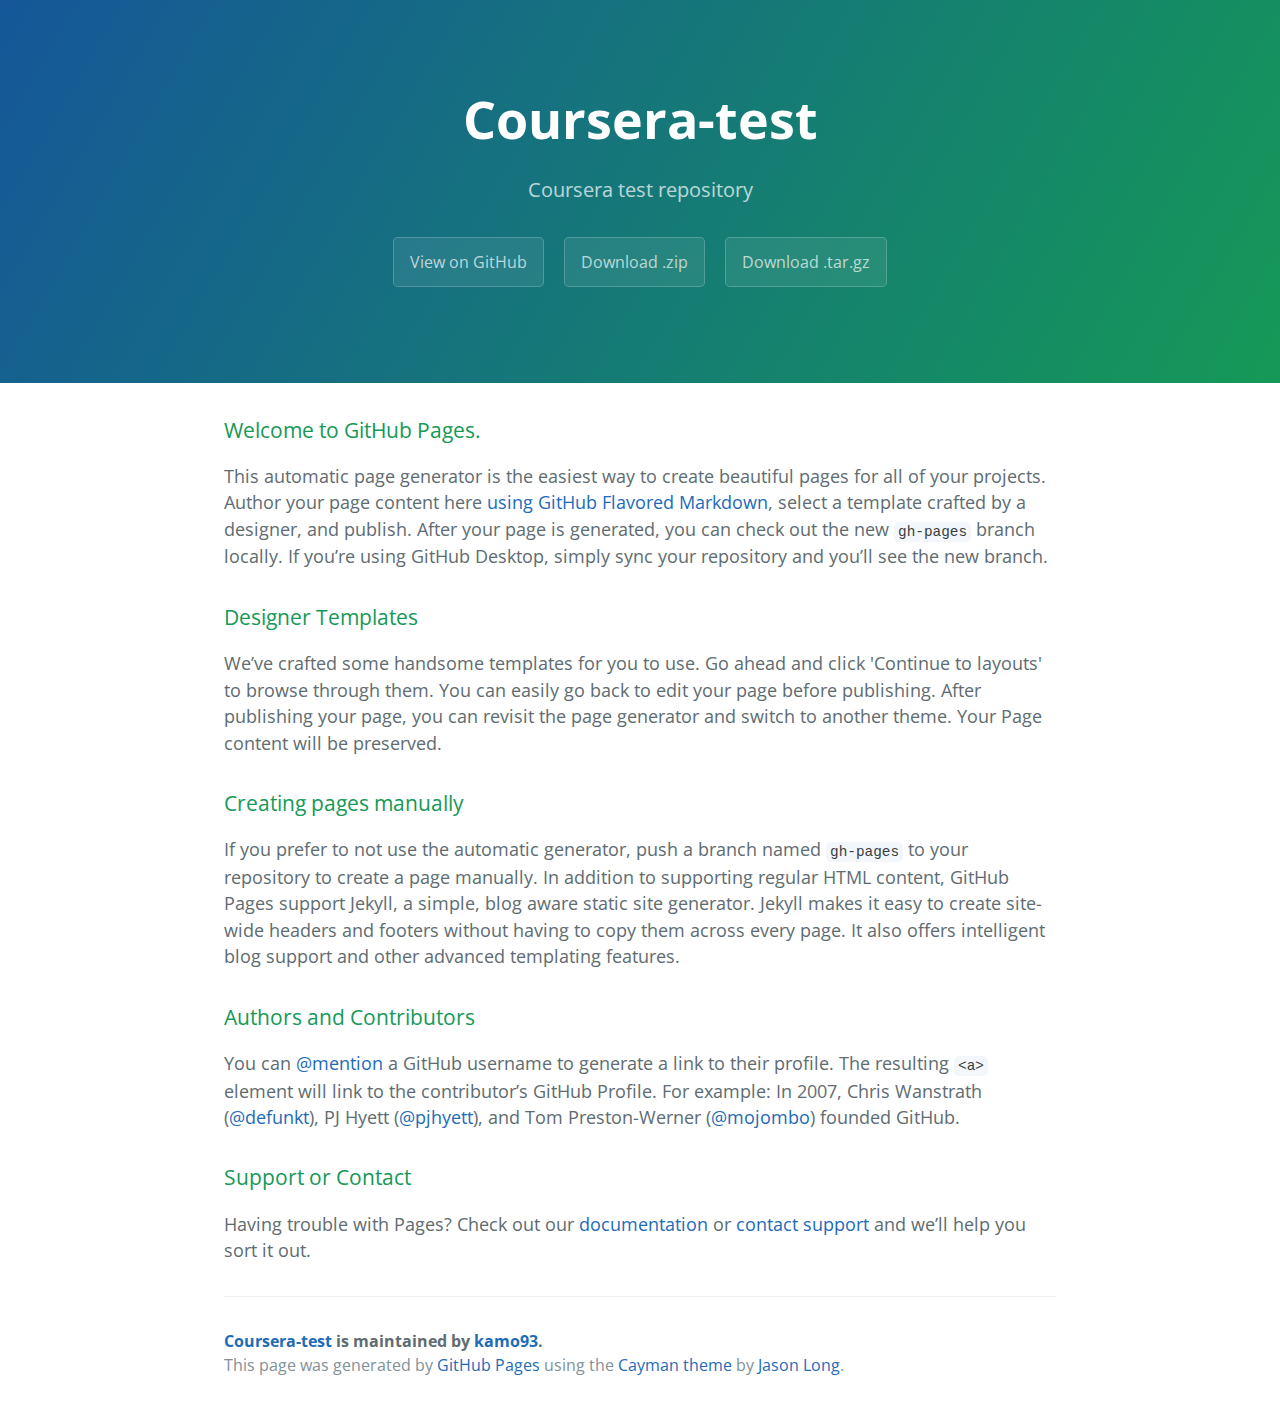
==== index.html @ c23e83e0 "Create gh-pages branch via GitHub" ====
<!DOCTYPE html>
<html lang="en-us">
  <head>
    <meta charset="UTF-8">
    <title>Coursera-test by kamo93</title>
    <meta name="viewport" content="width=device-width, initial-scale=1">
    <link rel="stylesheet" type="text/css" href="stylesheets/normalize.css" media="screen">
    <link href='https://fonts.googleapis.com/css?family=Open+Sans:400,700' rel='stylesheet' type='text/css'>
    <link rel="stylesheet" type="text/css" href="stylesheets/stylesheet.css" media="screen">
    <link rel="stylesheet" type="text/css" href="stylesheets/github-light.css" media="screen">
  </head>
  <body>
    <section class="page-header">
      <h1 class="project-name">Coursera-test</h1>
      <h2 class="project-tagline">Coursera test repository</h2>
      <a href="https://github.com/kamo93/coursera-test" class="btn">View on GitHub</a>
      <a href="https://github.com/kamo93/coursera-test/zipball/master" class="btn">Download .zip</a>
      <a href="https://github.com/kamo93/coursera-test/tarball/master" class="btn">Download .tar.gz</a>
    </section>

    <section class="main-content">
      <h3>
<a id="welcome-to-github-pages" class="anchor" href="#welcome-to-github-pages" aria-hidden="true"><span aria-hidden="true" class="octicon octicon-link"></span></a>Welcome to GitHub Pages.</h3>

<p>This automatic page generator is the easiest way to create beautiful pages for all of your projects. Author your page content here <a href="https://guides.github.com/features/mastering-markdown/">using GitHub Flavored Markdown</a>, select a template crafted by a designer, and publish. After your page is generated, you can check out the new <code>gh-pages</code> branch locally. If you’re using GitHub Desktop, simply sync your repository and you’ll see the new branch.</p>

<h3>
<a id="designer-templates" class="anchor" href="#designer-templates" aria-hidden="true"><span aria-hidden="true" class="octicon octicon-link"></span></a>Designer Templates</h3>

<p>We’ve crafted some handsome templates for you to use. Go ahead and click 'Continue to layouts' to browse through them. You can easily go back to edit your page before publishing. After publishing your page, you can revisit the page generator and switch to another theme. Your Page content will be preserved.</p>

<h3>
<a id="creating-pages-manually" class="anchor" href="#creating-pages-manually" aria-hidden="true"><span aria-hidden="true" class="octicon octicon-link"></span></a>Creating pages manually</h3>

<p>If you prefer to not use the automatic generator, push a branch named <code>gh-pages</code> to your repository to create a page manually. In addition to supporting regular HTML content, GitHub Pages support Jekyll, a simple, blog aware static site generator. Jekyll makes it easy to create site-wide headers and footers without having to copy them across every page. It also offers intelligent blog support and other advanced templating features.</p>

<h3>
<a id="authors-and-contributors" class="anchor" href="#authors-and-contributors" aria-hidden="true"><span aria-hidden="true" class="octicon octicon-link"></span></a>Authors and Contributors</h3>

<p>You can <a href="https://help.github.com/articles/basic-writing-and-formatting-syntax/#mentioning-users-and-teams" class="user-mention">@mention</a> a GitHub username to generate a link to their profile. The resulting <code>&lt;a&gt;</code> element will link to the contributor’s GitHub Profile. For example: In 2007, Chris Wanstrath (<a href="https://github.com/defunkt" class="user-mention">@defunkt</a>), PJ Hyett (<a href="https://github.com/pjhyett" class="user-mention">@pjhyett</a>), and Tom Preston-Werner (<a href="https://github.com/mojombo" class="user-mention">@mojombo</a>) founded GitHub.</p>

<h3>
<a id="support-or-contact" class="anchor" href="#support-or-contact" aria-hidden="true"><span aria-hidden="true" class="octicon octicon-link"></span></a>Support or Contact</h3>

<p>Having trouble with Pages? Check out our <a href="https://help.github.com/pages">documentation</a> or <a href="https://github.com/contact">contact support</a> and we’ll help you sort it out.</p>

      <footer class="site-footer">
        <span class="site-footer-owner"><a href="https://github.com/kamo93/coursera-test">Coursera-test</a> is maintained by <a href="https://github.com/kamo93">kamo93</a>.</span>

        <span class="site-footer-credits">This page was generated by <a href="https://pages.github.com">GitHub Pages</a> using the <a href="https://github.com/jasonlong/cayman-theme">Cayman theme</a> by <a href="https://twitter.com/jasonlong">Jason Long</a>.</span>
      </footer>

    </section>

  
  </body>
</html>
---- stylesheets/stylesheet.css ----
* {
  box-sizing: border-box; }

body {
  padding: 0;
  margin: 0;
  font-family: "Open Sans", "Helvetica Neue", Helvetica, Arial, sans-serif;
  font-size: 16px;
  line-height: 1.5;
  color: #606c71; }

a {
  color: #1e6bb8;
  text-decoration: none; }
  a:hover {
    text-decoration: underline; }

.btn {
  display: inline-block;
  margin-bottom: 1rem;
  color: rgba(255, 255, 255, 0.7);
  background-color: rgba(255, 255, 255, 0.08);
  border-color: rgba(255, 255, 255, 0.2);
  border-style: solid;
  border-width: 1px;
  border-radius: 0.3rem;
  transition: color 0.2s, background-color 0.2s, border-color 0.2s; }
  .btn + .btn {
    margin-left: 1rem; }

.btn:hover {
  color: rgba(255, 255, 255, 0.8);
  text-decoration: none;
  background-color: rgba(255, 255, 255, 0.2);
  border-color: rgba(255, 255, 255, 0.3); }

@media screen and (min-width: 64em) {
  .btn {
    padding: 0.75rem 1rem; } }

@media screen and (min-width: 42em) and (max-width: 64em) {
  .btn {
    padding: 0.6rem 0.9rem;
    font-size: 0.9rem; } }

@media screen and (max-width: 42em) {
  .btn {
    display: block;
    width: 100%;
    padding: 0.75rem;
    font-size: 0.9rem; }
    .btn + .btn {
      margin-top: 1rem;
      margin-left: 0; } }

.page-header {
  color: #fff;
  text-align: center;
  background-color: #159957;
  background-image: linear-gradient(120deg, #155799, #159957); }

@media screen and (min-width: 64em) {
  .page-header {
    padding: 5rem 6rem; } }

@media screen and (min-width: 42em) and (max-width: 64em) {
  .page-header {
    padding: 3rem 4rem; } }

@media screen and (max-width: 42em) {
  .page-header {
    padding: 2rem 1rem; } }

.project-name {
  margin-top: 0;
  margin-bottom: 0.1rem; }

@media screen and (min-width: 64em) {
  .project-name {
    font-size: 3.25rem; } }

@media screen and (min-width: 42em) and (max-width: 64em) {
  .project-name {
    font-size: 2.25rem; } }

@media screen and (max-width: 42em) {
  .project-name {
    font-size: 1.75rem; } }

.project-tagline {
  margin-bottom: 2rem;
  font-weight: normal;
  opacity: 0.7; }

@media screen and (min-width: 64em) {
  .project-tagline {
    font-size: 1.25rem; } }

@media screen and (min-width: 42em) and (max-width: 64em) {
  .project-tagline {
    font-size: 1.15rem; } }

@media screen and (max-width: 42em) {
  .project-tagline {
    font-size: 1rem; } }

.main-content :first-child {
  margin-top: 0; }
.main-content img {
  max-width: 100%; }
.main-content h1, .main-content h2, .main-content h3, .main-content h4, .main-content h5, .main-content h6 {
  margin-top: 2rem;
  margin-bottom: 1rem;
  font-weight: normal;
  color: #159957; }
.main-content p {
  margin-bottom: 1em; }
.main-content code {
  padding: 2px 4px;
  font-family: Consolas, "Liberation Mono", Menlo, Courier, monospace;
  font-size: 0.9rem;
  color: #383e41;
  background-color: #f3f6fa;
  border-radius: 0.3rem; }
.main-content pre {
  padding: 0.8rem;
  margin-top: 0;
  margin-bottom: 1rem;
  font: 1rem Consolas, "Liberation Mono", Menlo, Courier, monospace;
  color: #567482;
  word-wrap: normal;
  background-color: #f3f6fa;
  border: solid 1px #dce6f0;
  border-radius: 0.3rem; }
  .main-content pre > code {
    padding: 0;
    margin: 0;
    font-size: 0.9rem;
    color: #567482;
    word-break: normal;
    white-space: pre;
    background: transparent;
    border: 0; }
.main-content .highlight {
  margin-bottom: 1rem; }
  .main-content .highlight pre {
    margin-bottom: 0;
    word-break: normal; }
.main-content .highlight pre, .main-content pre {
  padding: 0.8rem;
  overflow: auto;
  font-size: 0.9rem;
  line-height: 1.45;
  border-radius: 0.3rem; }
.main-content pre code, .main-content pre tt {
  display: inline;
  max-width: initial;
  padding: 0;
  margin: 0;
  overflow: initial;
  line-height: inherit;
  word-wrap: normal;
  background-color: transparent;
  border: 0; }
  .main-content pre code:before, .main-content pre code:after, .main-content pre tt:before, .main-content pre tt:after {
    content: normal; }
.main-content ul, .main-content ol {
  margin-top: 0; }
.main-content blockquote {
  padding: 0 1rem;
  margin-left: 0;
  color: #819198;
  border-left: 0.3rem solid #dce6f0; }
  .main-content blockquote > :first-child {
    margin-top: 0; }
  .main-content blockquote > :last-child {
    margin-bottom: 0; }
.main-content table {
  display: block;
  width: 100%;
  overflow: auto;
  word-break: normal;
  word-break: keep-all; }
  .main-content table th {
    font-weight: bold; }
  .main-content table th, .main-content table td {
    padding: 0.5rem 1rem;
    border: 1px solid #e9ebec; }
.main-content dl {
  padding: 0; }
  .main-content dl dt {
    padding: 0;
    margin-top: 1rem;
    font-size: 1rem;
    font-weight: bold; }
  .main-content dl dd {
    padding: 0;
    margin-bottom: 1rem; }
.main-content hr {
  height: 2px;
  padding: 0;
  margin: 1rem 0;
  background-color: #eff0f1;
  border: 0; }

@media screen and (min-width: 64em) {
  .main-content {
    max-width: 64rem;
    padding: 2rem 6rem;
    margin: 0 auto;
    font-size: 1.1rem; } }

@media screen and (min-width: 42em) and (max-width: 64em) {
  .main-content {
    padding: 2rem 4rem;
    font-size: 1.1rem; } }

@media screen and (max-width: 42em) {
  .main-content {
    padding: 2rem 1rem;
    font-size: 1rem; } }

.site-footer {
  padding-top: 2rem;
  margin-top: 2rem;
  border-top: solid 1px #eff0f1; }

.site-footer-owner {
  display: block;
  font-weight: bold; }

.site-footer-credits {
  color: #819198; }

@media screen and (min-width: 64em) {
  .site-footer {
    font-size: 1rem; } }

@media screen and (min-width: 42em) and (max-width: 64em) {
  .site-footer {
    font-size: 1rem; } }

@media screen and (max-width: 42em) {
  .site-footer {
    font-size: 0.9rem; } }
---- stylesheets/github-light.css ----
/*
The MIT License (MIT)

Copyright (c) 2015 GitHub, Inc.

Permission is hereby granted, free of charge, to any person obtaining a copy
of this software and associated documentation files (the "Software"), to deal
in the Software without restriction, including without limitation the rights
to use, copy, modify, merge, publish, distribute, sublicense, and/or sell
copies of the Software, and to permit persons to whom the Software is
furnished to do so, subject to the following conditions:

The above copyright notice and this permission notice shall be included in all
copies or substantial portions of the Software.

THE SOFTWARE IS PROVIDED "AS IS", WITHOUT WARRANTY OF ANY KIND, EXPRESS OR
IMPLIED, INCLUDING BUT NOT LIMITED TO THE WARRANTIES OF MERCHANTABILITY,
FITNESS FOR A PARTICULAR PURPOSE AND NONINFRINGEMENT. IN NO EVENT SHALL THE
AUTHORS OR COPYRIGHT HOLDERS BE LIABLE FOR ANY CLAIM, DAMAGES OR OTHER
LIABILITY, WHETHER IN AN ACTION OF CONTRACT, TORT OR OTHERWISE, ARISING FROM,
OUT OF OR IN CONNECTION WITH THE SOFTWARE OR THE USE OR OTHER DEALINGS IN THE
SOFTWARE.

*/

.pl-c /* comment */ {
  color: #969896;
}

.pl-c1      /* constant, markup.raw, meta.diff.header, meta.module-reference, meta.property-name, support, support.constant, support.variable, variable.other.constant */,
.pl-s .pl-v /* string variable */ {
  color: #0086b3;
}

.pl-e  /* entity */,
.pl-en /* entity.name */ {
  color: #795da3;
}

.pl-s .pl-s1 /* string source */,
.pl-smi      /* storage.modifier.import, storage.modifier.package, storage.type.java, variable.other, variable.parameter.function */ {
  color: #333;
}

.pl-ent /* entity.name.tag */ {
  color: #63a35c;
}

.pl-k /* keyword, storage, storage.type */ {
  color: #a71d5d;
}

.pl-pds              /* punctuation.definition.string, string.regexp.character-class */,
.pl-s                /* string */,
.pl-s .pl-pse .pl-s1 /* string punctuation.section.embedded source */,
.pl-sr               /* string.regexp */,
.pl-sr .pl-cce       /* string.regexp constant.character.escape */,
.pl-sr .pl-sra       /* string.regexp string.regexp.arbitrary-repitition */,
.pl-sr .pl-sre       /* string.regexp source.ruby.embedded */ {
  color: #183691;
}

.pl-v /* variable */ {
  color: #ed6a43;
}

.pl-id /* invalid.deprecated */ {
  color: #b52a1d;
}

.pl-ii /* invalid.illegal */ {
  background-color: #b52a1d;
  color: #f8f8f8;
}

.pl-sr .pl-cce /* string.regexp constant.character.escape */ {
  color: #63a35c;
  font-weight: bold;
}

.pl-ml /* markup.list */ {
  color: #693a17;
}

.pl-mh        /* markup.heading */,
.pl-mh .pl-en /* markup.heading entity.name */,
.pl-ms        /* meta.separator */ {
  color: #1d3e81;
  font-weight: bold;
}

.pl-mq /* markup.quote */ {
  color: #008080;
}

.pl-mi /* markup.italic */ {
  color: #333;
  font-style: italic;
}

.pl-mb /* markup.bold */ {
  color: #333;
  font-weight: bold;
}

.pl-md /* markup.deleted, meta.diff.header.from-file */ {
  background-color: #ffecec;
  color: #bd2c00;
}

.pl-mi1 /* markup.inserted, meta.diff.header.to-file */ {
  background-color: #eaffea;
  color: #55a532;
}

.pl-mdr /* meta.diff.range */ {
  color: #795da3;
  font-weight: bold;
}

.pl-mo /* meta.output */ {
  color: #1d3e81;
}
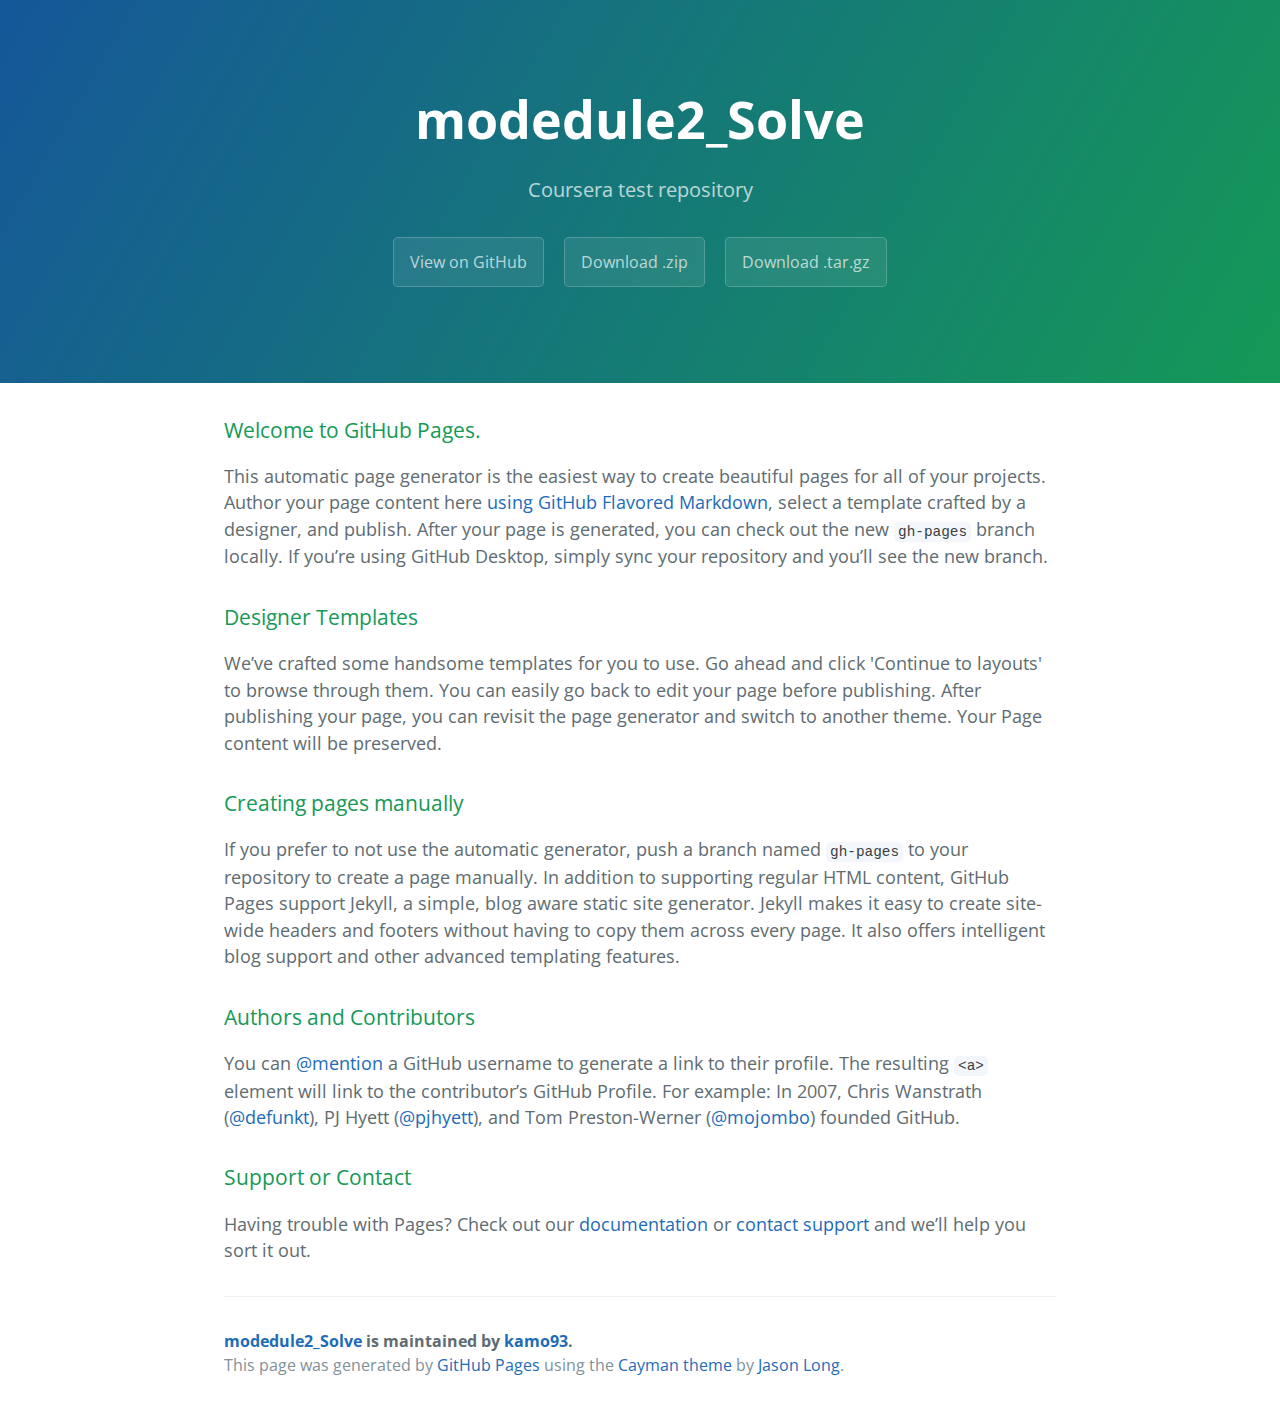
==== commit 6534a547: "Create gh-pages branch via GitHub" ====
--- a/index.html
+++ b/index.html
@@ -2,7 +2,7 @@
 <html lang="en-us">
   <head>
     <meta charset="UTF-8">
-    <title>Coursera-test by kamo93</title>
+    <title>modedule2_Solve by kamo93</title>
     <meta name="viewport" content="width=device-width, initial-scale=1">
     <link rel="stylesheet" type="text/css" href="stylesheets/normalize.css" media="screen">
     <link href='https://fonts.googleapis.com/css?family=Open+Sans:400,700' rel='stylesheet' type='text/css'>
@@ -11,7 +11,7 @@
   </head>
   <body>
     <section class="page-header">
-      <h1 class="project-name">Coursera-test</h1>
+      <h1 class="project-name">modedule2_Solve</h1>
       <h2 class="project-tagline">Coursera test repository</h2>
       <a href="https://github.com/kamo93/coursera-test" class="btn">View on GitHub</a>
       <a href="https://github.com/kamo93/coursera-test/zipball/master" class="btn">Download .zip</a>
@@ -45,7 +45,7 @@
 <p>Having trouble with Pages? Check out our <a href="https://help.github.com/pages">documentation</a> or <a href="https://github.com/contact">contact support</a> and we’ll help you sort it out.</p>
 
       <footer class="site-footer">
-        <span class="site-footer-owner"><a href="https://github.com/kamo93/coursera-test">Coursera-test</a> is maintained by <a href="https://github.com/kamo93">kamo93</a>.</span>
+        <span class="site-footer-owner"><a href="https://github.com/kamo93/coursera-test">modedule2_Solve</a> is maintained by <a href="https://github.com/kamo93">kamo93</a>.</span>
 
         <span class="site-footer-credits">This page was generated by <a href="https://pages.github.com">GitHub Pages</a> using the <a href="https://github.com/jasonlong/cayman-theme">Cayman theme</a> by <a href="https://twitter.com/jasonlong">Jason Long</a>.</span>
       </footer>
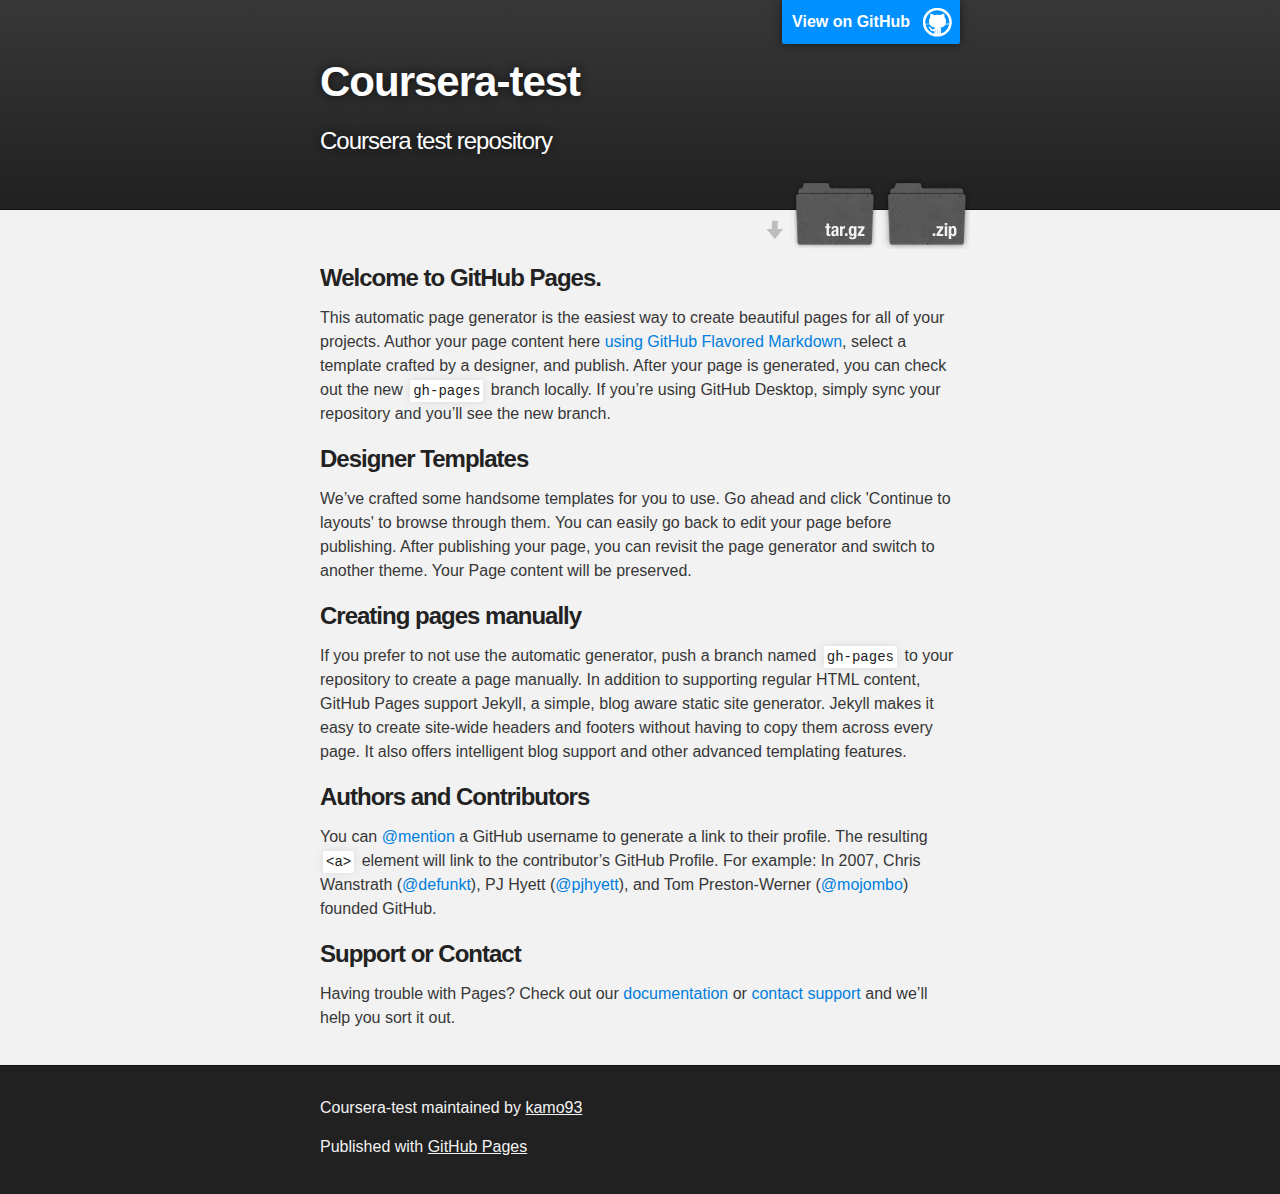
==== commit 8ac8c1bc: "Create gh-pages branch via GitHub" ====
--- a/index.html
+++ b/index.html
@@ -1,25 +1,37 @@
 <!DOCTYPE html>
-<html lang="en-us">
+<html>
+
   <head>
-    <meta charset="UTF-8">
-    <title>modedule2_Solve by kamo93</title>
-    <meta name="viewport" content="width=device-width, initial-scale=1">
-    <link rel="stylesheet" type="text/css" href="stylesheets/normalize.css" media="screen">
-    <link href='https://fonts.googleapis.com/css?family=Open+Sans:400,700' rel='stylesheet' type='text/css'>
-    <link rel="stylesheet" type="text/css" href="stylesheets/stylesheet.css" media="screen">
-    <link rel="stylesheet" type="text/css" href="stylesheets/github-light.css" media="screen">
+    <meta charset='utf-8'>
+    <meta http-equiv="X-UA-Compatible" content="chrome=1">
+    <meta name="description" content="Coursera-test : Coursera test repository">
+
+    <link rel="stylesheet" type="text/css" media="screen" href="stylesheets/stylesheet.css">
+
+    <title>Coursera-test</title>
   </head>
+
   <body>
-    <section class="page-header">
-      <h1 class="project-name">modedule2_Solve</h1>
-      <h2 class="project-tagline">Coursera test repository</h2>
-      <a href="https://github.com/kamo93/coursera-test" class="btn">View on GitHub</a>
-      <a href="https://github.com/kamo93/coursera-test/zipball/master" class="btn">Download .zip</a>
-      <a href="https://github.com/kamo93/coursera-test/tarball/master" class="btn">Download .tar.gz</a>
-    </section>
 
-    <section class="main-content">
-      <h3>
+    <!-- HEADER -->
+    <div id="header_wrap" class="outer">
+        <header class="inner">
+          <a id="forkme_banner" href="https://github.com/kamo93/coursera-test">View on GitHub</a>
+
+          <h1 id="project_title">Coursera-test</h1>
+          <h2 id="project_tagline">Coursera test repository</h2>
+
+            <section id="downloads">
+              <a class="zip_download_link" href="https://github.com/kamo93/coursera-test/zipball/master">Download this project as a .zip file</a>
+              <a class="tar_download_link" href="https://github.com/kamo93/coursera-test/tarball/master">Download this project as a tar.gz file</a>
+            </section>
+        </header>
+    </div>
+
+    <!-- MAIN CONTENT -->
+    <div id="main_content_wrap" class="outer">
+      <section id="main_content" class="inner">
+        <h3>
 <a id="welcome-to-github-pages" class="anchor" href="#welcome-to-github-pages" aria-hidden="true"><span aria-hidden="true" class="octicon octicon-link"></span></a>Welcome to GitHub Pages.</h3>
 
 <p>This automatic page generator is the easiest way to create beautiful pages for all of your projects. Author your page content here <a href="https://guides.github.com/features/mastering-markdown/">using GitHub Flavored Markdown</a>, select a template crafted by a designer, and publish. After your page is generated, you can check out the new <code>gh-pages</code> branch locally. If you’re using GitHub Desktop, simply sync your repository and you’ll see the new branch.</p>
@@ -43,15 +55,18 @@
 <a id="support-or-contact" class="anchor" href="#support-or-contact" aria-hidden="true"><span aria-hidden="true" class="octicon octicon-link"></span></a>Support or Contact</h3>
 
 <p>Having trouble with Pages? Check out our <a href="https://help.github.com/pages">documentation</a> or <a href="https://github.com/contact">contact support</a> and we’ll help you sort it out.</p>
+      </section>
+    </div>
 
-      <footer class="site-footer">
-        <span class="site-footer-owner"><a href="https://github.com/kamo93/coursera-test">modedule2_Solve</a> is maintained by <a href="https://github.com/kamo93">kamo93</a>.</span>
+    <!-- FOOTER  -->
+    <div id="footer_wrap" class="outer">
+      <footer class="inner">
+        <p class="copyright">Coursera-test maintained by <a href="https://github.com/kamo93">kamo93</a></p>
+        <p>Published with <a href="https://pages.github.com">GitHub Pages</a></p>
+      </footer>
+    </div>
 
-        <span class="site-footer-credits">This page was generated by <a href="https://pages.github.com">GitHub Pages</a> using the <a href="https://github.com/jasonlong/cayman-theme">Cayman theme</a> by <a href="https://twitter.com/jasonlong">Jason Long</a>.</span>
-      </footer>
+    
 
-    </section>
-
-  
   </body>
 </html>
--- a/stylesheets/stylesheet.css
+++ b/stylesheets/stylesheet.css
@@ -1,245 +1,425 @@
-* {
-  box-sizing: border-box; }
+/*******************************************************************************
+Slate Theme for GitHub Pages
+by Jason Costello, @jsncostello
+*******************************************************************************/
+
+@import url(github-light.css);
+
+/*******************************************************************************
+MeyerWeb Reset
+*******************************************************************************/
+
+html, body, div, span, applet, object, iframe,
+h1, h2, h3, h4, h5, h6, p, blockquote, pre,
+a, abbr, acronym, address, big, cite, code,
+del, dfn, em, img, ins, kbd, q, s, samp,
+small, strike, strong, sub, sup, tt, var,
+b, u, i, center,
+dl, dt, dd, ol, ul, li,
+fieldset, form, label, legend,
+table, caption, tbody, tfoot, thead, tr, th, td,
+article, aside, canvas, details, embed,
+figure, figcaption, footer, header, hgroup,
+menu, nav, output, ruby, section, summary,
+time, mark, audio, video {
+  margin: 0;
+  padding: 0;
+  border: 0;
+  font: inherit;
+  vertical-align: baseline;
+}
+
+/* HTML5 display-role reset for older browsers */
+article, aside, details, figcaption, figure,
+footer, header, hgroup, menu, nav, section {
+  display: block;
+}
+
+ol, ul {
+  list-style: none;
+}
+
+table {
+  border-collapse: collapse;
+  border-spacing: 0;
+}
+
+/*******************************************************************************
+Theme Styles
+*******************************************************************************/
 
 body {
+  box-sizing: border-box;
+  color:#373737;
+  background: #212121;
+  font-size: 16px;
+  font-family: 'Myriad Pro', Calibri, Helvetica, Arial, sans-serif;
+  line-height: 1.5;
+  -webkit-font-smoothing: antialiased;
+}
+
+h1, h2, h3, h4, h5, h6 {
+  margin: 10px 0;
+  font-weight: 700;
+  color:#222222;
+  font-family: 'Lucida Grande', 'Calibri', Helvetica, Arial, sans-serif;
+  letter-spacing: -1px;
+}
+
+h1 {
+  font-size: 36px;
+  font-weight: 700;
+}
+
+h2 {
+  padding-bottom: 10px;
+  font-size: 32px;
+  background: url('../images/bg_hr.png') repeat-x bottom;
+}
+
+h3 {
+  font-size: 24px;
+}
+
+h4 {
+  font-size: 21px;
+}
+
+h5 {
+  font-size: 18px;
+}
+
+h6 {
+  font-size: 16px;
+}
+
+p {
+  margin: 10px 0 15px 0;
+}
+
+footer p {
+  color: #f2f2f2;
+}
+
+a {
+  text-decoration: none;
+  color: #007edf;
+  text-shadow: none;
+
+  transition: color 0.5s ease;
+  transition: text-shadow 0.5s ease;
+  -webkit-transition: color 0.5s ease;
+  -webkit-transition: text-shadow 0.5s ease;
+  -moz-transition: color 0.5s ease;
+  -moz-transition: text-shadow 0.5s ease;
+  -o-transition: color 0.5s ease;
+  -o-transition: text-shadow 0.5s ease;
+  -ms-transition: color 0.5s ease;
+  -ms-transition: text-shadow 0.5s ease;
+}
+
+a:hover, a:focus {text-decoration: underline;}
+
+footer a {
+  color: #F2F2F2;
+  text-decoration: underline;
+}
+
+em {
+  font-style: italic;
+}
+
+strong {
+  font-weight: bold;
+}
+
+img {
+  position: relative;
+  margin: 0 auto;
+  max-width: 739px;
+  padding: 5px;
+  margin: 10px 0 10px 0;
+  border: 1px solid #ebebeb;
+
+  box-shadow: 0 0 5px #ebebeb;
+  -webkit-box-shadow: 0 0 5px #ebebeb;
+  -moz-box-shadow: 0 0 5px #ebebeb;
+  -o-box-shadow: 0 0 5px #ebebeb;
+  -ms-box-shadow: 0 0 5px #ebebeb;
+}
+
+p img {
+  display: inline;
+  margin: 0;
   padding: 0;
+  vertical-align: middle;
+  text-align: center;
+  border: none;
+}
+
+pre, code {
+  width: 100%;
+  color: #222;
+  background-color: #fff;
+
+  font-family: Monaco, "Bitstream Vera Sans Mono", "Lucida Console", Terminal, monospace;
+  font-size: 14px;
+
+  border-radius: 2px;
+  -moz-border-radius: 2px;
+  -webkit-border-radius: 2px;
+}
+
+pre {
+  width: 100%;
+  padding: 10px;
+  box-shadow: 0 0 10px rgba(0,0,0,.1);
+  overflow: auto;
+}
+
+code {
+  padding: 3px;
+  margin: 0 3px;
+  box-shadow: 0 0 10px rgba(0,0,0,.1);
+}
+
+pre code {
+  display: block;
+  box-shadow: none;
+}
+
+blockquote {
+  color: #666;
+  margin-bottom: 20px;
+  padding: 0 0 0 20px;
+  border-left: 3px solid #bbb;
+}
+
+
+ul, ol, dl {
+  margin-bottom: 15px
+}
+
+ul {
+  list-style-position: inside;
+  list-style: disc;
+  padding-left: 20px;
+}
+
+ol {
+  list-style-position: inside;
+  list-style: decimal;
+  padding-left: 20px;
+}
+
+dl dt {
+  font-weight: bold;
+}
+
+dl dd {
+  padding-left: 20px;
+  font-style: italic;
+}
+
+dl p {
+  padding-left: 20px;
+  font-style: italic;
+}
+
+hr {
+  height: 1px;
+  margin-bottom: 5px;
+  border: none;
+  background: url('../images/bg_hr.png') repeat-x center;
+}
+
+table {
+  border: 1px solid #373737;
+  margin-bottom: 20px;
+  text-align: left;
+ }
+
+th {
+  font-family: 'Lucida Grande', 'Helvetica Neue', Helvetica, Arial, sans-serif;
+  padding: 10px;
+  background: #373737;
+  color: #fff;
+ }
+
+td {
+  padding: 10px;
+  border: 1px solid #373737;
+ }
+
+form {
+  background: #f2f2f2;
+  padding: 20px;
+}
+
+/*******************************************************************************
+Full-Width Styles
+*******************************************************************************/
+
+.outer {
+  width: 100%;
+}
+
+.inner {
+  position: relative;
+  max-width: 640px;
+  padding: 20px 10px;
+  margin: 0 auto;
+}
+
+#forkme_banner {
+  display: block;
+  position: absolute;
+  top:0;
+  right: 10px;
+  z-index: 10;
+  padding: 10px 50px 10px 10px;
+  color: #fff;
+  background: url('../images/blacktocat.png') #0090ff no-repeat 95% 50%;
+  font-weight: 700;
+  box-shadow: 0 0 10px rgba(0,0,0,.5);
+  border-bottom-left-radius: 2px;
+  border-bottom-right-radius: 2px;
+}
+
+#header_wrap {
+  background: #212121;
+  background: -moz-linear-gradient(top, #373737, #212121);
+  background: -webkit-linear-gradient(top, #373737, #212121);
+  background: -ms-linear-gradient(top, #373737, #212121);
+  background: -o-linear-gradient(top, #373737, #212121);
+  background: linear-gradient(top, #373737, #212121);
+}
+
+#header_wrap .inner {
+  padding: 50px 10px 30px 10px;
+}
+
+#project_title {
   margin: 0;
-  font-family: "Open Sans", "Helvetica Neue", Helvetica, Arial, sans-serif;
-  font-size: 16px;
-  line-height: 1.5;
-  color: #606c71; }
-
-a {
-  color: #1e6bb8;
-  text-decoration: none; }
-  a:hover {
-    text-decoration: underline; }
-
-.btn {
-  display: inline-block;
-  margin-bottom: 1rem;
-  color: rgba(255, 255, 255, 0.7);
-  background-color: rgba(255, 255, 255, 0.08);
-  border-color: rgba(255, 255, 255, 0.2);
-  border-style: solid;
-  border-width: 1px;
-  border-radius: 0.3rem;
-  transition: color 0.2s, background-color 0.2s, border-color 0.2s; }
-  .btn + .btn {
-    margin-left: 1rem; }
-
-.btn:hover {
-  color: rgba(255, 255, 255, 0.8);
-  text-decoration: none;
-  background-color: rgba(255, 255, 255, 0.2);
-  border-color: rgba(255, 255, 255, 0.3); }
-
-@media screen and (min-width: 64em) {
-  .btn {
-    padding: 0.75rem 1rem; } }
-
-@media screen and (min-width: 42em) and (max-width: 64em) {
-  .btn {
-    padding: 0.6rem 0.9rem;
-    font-size: 0.9rem; } }
-
-@media screen and (max-width: 42em) {
-  .btn {
-    display: block;
-    width: 100%;
-    padding: 0.75rem;
-    font-size: 0.9rem; }
-    .btn + .btn {
-      margin-top: 1rem;
-      margin-left: 0; } }
-
-.page-header {
   color: #fff;
-  text-align: center;
-  background-color: #159957;
-  background-image: linear-gradient(120deg, #155799, #159957); }
-
-@media screen and (min-width: 64em) {
-  .page-header {
-    padding: 5rem 6rem; } }
-
-@media screen and (min-width: 42em) and (max-width: 64em) {
-  .page-header {
-    padding: 3rem 4rem; } }
-
-@media screen and (max-width: 42em) {
-  .page-header {
-    padding: 2rem 1rem; } }
-
-.project-name {
-  margin-top: 0;
-  margin-bottom: 0.1rem; }
-
-@media screen and (min-width: 64em) {
-  .project-name {
-    font-size: 3.25rem; } }
-
-@media screen and (min-width: 42em) and (max-width: 64em) {
-  .project-name {
-    font-size: 2.25rem; } }
-
-@media screen and (max-width: 42em) {
-  .project-name {
-    font-size: 1.75rem; } }
-
-.project-tagline {
-  margin-bottom: 2rem;
-  font-weight: normal;
-  opacity: 0.7; }
-
-@media screen and (min-width: 64em) {
-  .project-tagline {
-    font-size: 1.25rem; } }
-
-@media screen and (min-width: 42em) and (max-width: 64em) {
-  .project-tagline {
-    font-size: 1.15rem; } }
-
-@media screen and (max-width: 42em) {
-  .project-tagline {
-    font-size: 1rem; } }
-
-.main-content :first-child {
-  margin-top: 0; }
-.main-content img {
-  max-width: 100%; }
-.main-content h1, .main-content h2, .main-content h3, .main-content h4, .main-content h5, .main-content h6 {
-  margin-top: 2rem;
-  margin-bottom: 1rem;
-  font-weight: normal;
-  color: #159957; }
-.main-content p {
-  margin-bottom: 1em; }
-.main-content code {
-  padding: 2px 4px;
-  font-family: Consolas, "Liberation Mono", Menlo, Courier, monospace;
-  font-size: 0.9rem;
-  color: #383e41;
-  background-color: #f3f6fa;
-  border-radius: 0.3rem; }
-.main-content pre {
-  padding: 0.8rem;
-  margin-top: 0;
-  margin-bottom: 1rem;
-  font: 1rem Consolas, "Liberation Mono", Menlo, Courier, monospace;
-  color: #567482;
-  word-wrap: normal;
-  background-color: #f3f6fa;
-  border: solid 1px #dce6f0;
-  border-radius: 0.3rem; }
-  .main-content pre > code {
-    padding: 0;
-    margin: 0;
-    font-size: 0.9rem;
-    color: #567482;
-    word-break: normal;
-    white-space: pre;
-    background: transparent;
-    border: 0; }
-.main-content .highlight {
-  margin-bottom: 1rem; }
-  .main-content .highlight pre {
-    margin-bottom: 0;
-    word-break: normal; }
-.main-content .highlight pre, .main-content pre {
-  padding: 0.8rem;
-  overflow: auto;
-  font-size: 0.9rem;
-  line-height: 1.45;
-  border-radius: 0.3rem; }
-.main-content pre code, .main-content pre tt {
-  display: inline;
-  max-width: initial;
-  padding: 0;
-  margin: 0;
-  overflow: initial;
-  line-height: inherit;
-  word-wrap: normal;
-  background-color: transparent;
-  border: 0; }
-  .main-content pre code:before, .main-content pre code:after, .main-content pre tt:before, .main-content pre tt:after {
-    content: normal; }
-.main-content ul, .main-content ol {
-  margin-top: 0; }
-.main-content blockquote {
-  padding: 0 1rem;
-  margin-left: 0;
-  color: #819198;
-  border-left: 0.3rem solid #dce6f0; }
-  .main-content blockquote > :first-child {
-    margin-top: 0; }
-  .main-content blockquote > :last-child {
-    margin-bottom: 0; }
-.main-content table {
+  font-size: 42px;
+  font-weight: 700;
+  text-shadow: #111 0px 0px 10px;
+}
+
+#project_tagline {
+  color: #fff;
+  font-size: 24px;
+  font-weight: 300;
+  background: none;
+  text-shadow: #111 0px 0px 10px;
+}
+
+#downloads {
+  position: absolute;
+  width: 210px;
+  z-index: 10;
+  bottom: -40px;
+  right: 0;
+  height: 70px;
+  background: url('../images/icon_download.png') no-repeat 0% 90%;
+}
+
+.zip_download_link {
   display: block;
-  width: 100%;
-  overflow: auto;
-  word-break: normal;
-  word-break: keep-all; }
-  .main-content table th {
-    font-weight: bold; }
-  .main-content table th, .main-content table td {
-    padding: 0.5rem 1rem;
-    border: 1px solid #e9ebec; }
-.main-content dl {
-  padding: 0; }
-  .main-content dl dt {
-    padding: 0;
-    margin-top: 1rem;
-    font-size: 1rem;
-    font-weight: bold; }
-  .main-content dl dd {
-    padding: 0;
-    margin-bottom: 1rem; }
-.main-content hr {
-  height: 2px;
-  padding: 0;
-  margin: 1rem 0;
-  background-color: #eff0f1;
-  border: 0; }
-
-@media screen and (min-width: 64em) {
-  .main-content {
-    max-width: 64rem;
-    padding: 2rem 6rem;
-    margin: 0 auto;
-    font-size: 1.1rem; } }
-
-@media screen and (min-width: 42em) and (max-width: 64em) {
-  .main-content {
-    padding: 2rem 4rem;
-    font-size: 1.1rem; } }
-
-@media screen and (max-width: 42em) {
-  .main-content {
-    padding: 2rem 1rem;
-    font-size: 1rem; } }
-
-.site-footer {
-  padding-top: 2rem;
-  margin-top: 2rem;
-  border-top: solid 1px #eff0f1; }
-
-.site-footer-owner {
+  float: right;
+  width: 90px;
+  height:70px;
+  text-indent: -5000px;
+  overflow: hidden;
+  background: url(../images/sprite_download.png) no-repeat bottom left;
+}
+
+.tar_download_link {
   display: block;
-  font-weight: bold; }
-
-.site-footer-credits {
-  color: #819198; }
-
-@media screen and (min-width: 64em) {
-  .site-footer {
-    font-size: 1rem; } }
-
-@media screen and (min-width: 42em) and (max-width: 64em) {
-  .site-footer {
-    font-size: 1rem; } }
-
-@media screen and (max-width: 42em) {
-  .site-footer {
-    font-size: 0.9rem; } }
+  float: right;
+  width: 90px;
+  height:70px;
+  text-indent: -5000px;
+  overflow: hidden;
+  background: url(../images/sprite_download.png) no-repeat bottom right;
+  margin-left: 10px;
+}
+
+.zip_download_link:hover {
+  background: url(../images/sprite_download.png) no-repeat top left;
+}
+
+.tar_download_link:hover {
+  background: url(../images/sprite_download.png) no-repeat top right;
+}
+
+#main_content_wrap {
+  background: #f2f2f2;
+  border-top: 1px solid #111;
+  border-bottom: 1px solid #111;
+}
+
+#main_content {
+  padding-top: 40px;
+}
+
+#footer_wrap {
+  background: #212121;
+}
+
+
+
+/*******************************************************************************
+Small Device Styles
+*******************************************************************************/
+
+@media screen and (max-width: 480px) {
+  body {
+    font-size:14px;
+  }
+
+  #downloads {
+    display: none;
+  }
+
+  .inner {
+    min-width: 320px;
+    max-width: 480px;
+  }
+
+  #project_title {
+  font-size: 32px;
+  }
+
+  h1 {
+    font-size: 28px;
+  }
+
+  h2 {
+    font-size: 24px;
+  }
+
+  h3 {
+    font-size: 21px;
+  }
+
+  h4 {
+    font-size: 18px;
+  }
+
+  h5 {
+    font-size: 14px;
+  }
+
+  h6 {
+    font-size: 12px;
+  }
+
+  code, pre {
+    min-width: 320px;
+    max-width: 480px;
+    font-size: 11px;
+  }
+
+}
